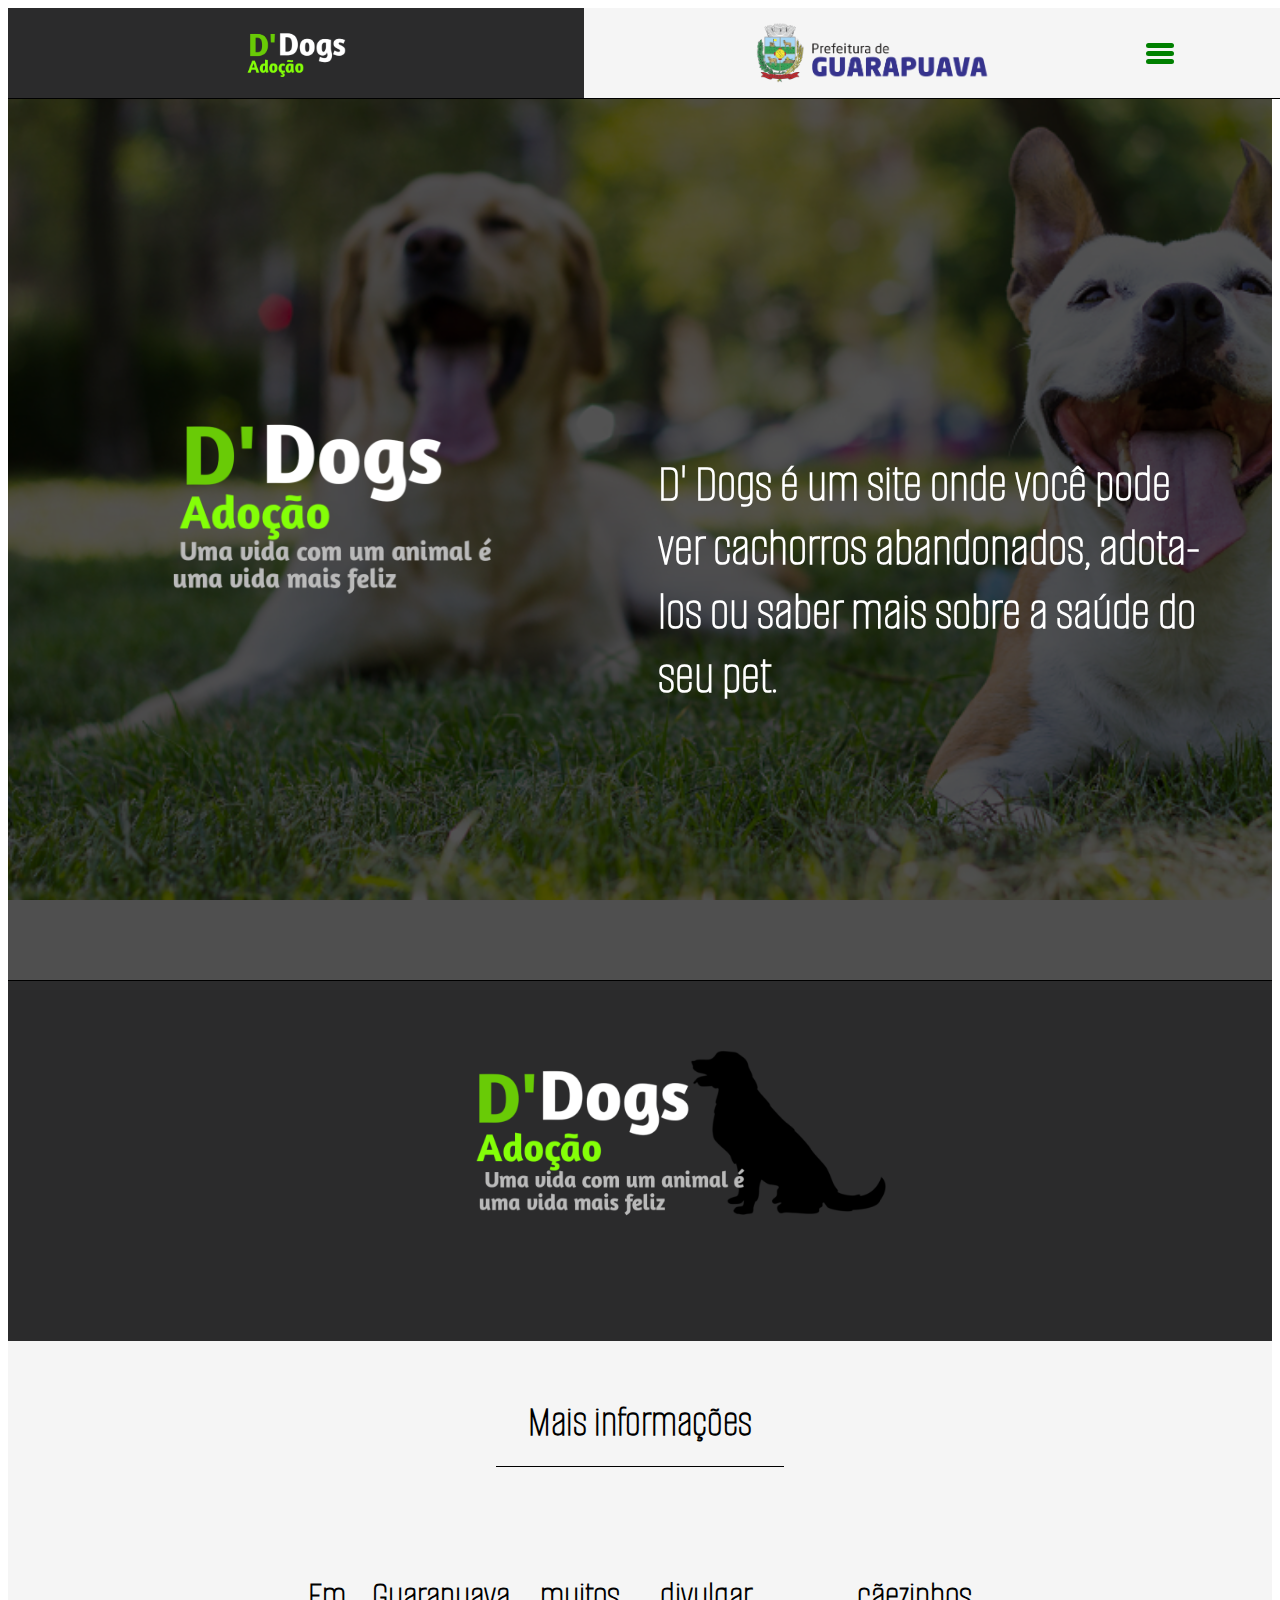
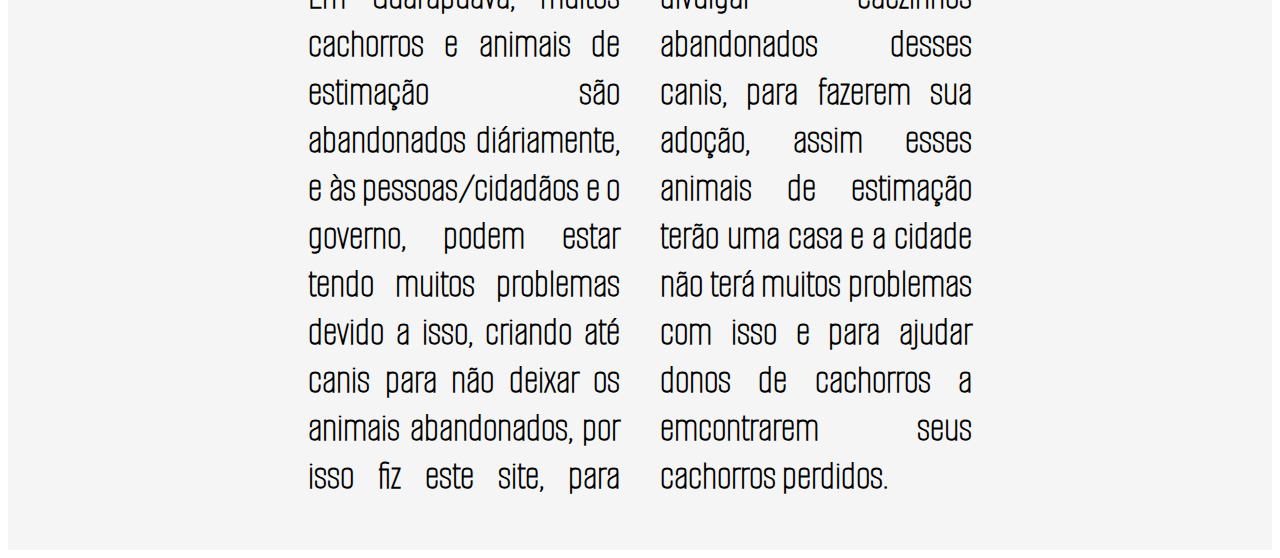
==== index.html @ 09ad76e7 "upload dos arquivos" ====
<!DOCTYPE html>
<html lang="en">
<head>
    <meta charset="UTF-8">
    <meta http-equiv="X-UA-Compatible" content="IE=edge">
    <meta name="viewport" content="width=device-width, initial-scale=1.0">
    <title>D' Dogs</title>

    <link rel="stylesheet" href="./assets/css/index.css">
    <link rel="stylesheet" href="./assets/css/responsive.css">
    <link href="https://cdn.jsdelivr.net/npm/bootstrap@5.2.3/dist/css/bootstrap.min.css" rel="stylesheet" integrity="sha384-rbsA2VBKQhggwzxH7pPCaAqO46MgnOM80zW1RWuH61DGLwZJEdK2Kadq2F9CUG65" crossorigin="anonymous">
</head>

<body>
    <header>
        <div class="header-logo">
            <img width="100px" src="./assets/img/logoc2.png" alt="">
        </div>
        <div class="header-div2">
            <img width="250px" src="./assets/img/guarapuava.png" alt="">
        </div>

        <div class="header-links-2">
            <a class="btn btn-secondary" href="index.html">Home</a>
            <a class="btn btn-secondary" href="#proposta">Mais Informações</a>
            <a class="btn btn-secondary" href="cachorros.html">Cachorros</a>
            <a class="btn btn-success" href="about.html">About</a>
        </div>

        <div class="header-links">
            <a class="btn btn-secondary" href="index.html">Home</a>
            <a class="btn btn-secondary" href="#proposta">Mais Informações</a>
            <a class="btn btn-secondary" href="cachorros.html">Cachorros</a>
            <a class="btn btn-success" href="about.html">About</a>
        </div>
        <div class="header-menu-h">
            <input onclick="active()" type="checkbox" class="menu-h" id="menu-h">

            <label for="menu-h">
                <span></span>
                <span></span>
                <span></span>
            </label>
        </div>
    </header>

    <main>
        <section class="main-main">
            <div class="opacy">
                <div class="main-img1">
                    <img width="600px" src="./assets/img/logoc1.png" alt="">
                </div>
                <div class="main-txt1">
                    <h1>D' Dogs é um site onde você pode ver cachorros abandonados, adota-los ou saber mais sobre a 
                        saúde do seu pet. </h1>
                </div>
            </div>
        </section>

        <section id="proposta" class="main-proposta">
            <div class="main-img2">
                <img width="500px" src="./assets/img/logoc3.png" alt="">
            </div>
            <div class="main-title1">
                <h1 style="font-size: 32pt; color: black; border-bottom: 1px solid black; padding-bottom: 2vh;">⠀Mais informações⠀</h1>
            </div>
            <div class="main-txt2">
                <h2>Em Guarapuava, muitos cachorros e animais de estimação são abandonados diáriamente, 
                   e às pessoas/cidadãos e o governo, podem estar tendo muitos problemas devido a isso, criando até canis 
                    para não deixar os animais
                     abandonados, por isso fiz este site, para divulgar cãezinhos abandonados desses canis, para fazerem 
                     sua adoção, assim esses animais 
                     de estimação terão uma casa e a cidade não terá muitos problemas com isso e para ajudar donos de cachorros
                     a emcontrarem seus cachorros perdidos.</h2>
            </div>
        </section>
    </main>

    <script src="./assets/js/index.js"></script>
    <script src="https://cdn.jsdelivr.net/npm/bootstrap@5.2.3/dist/js/bootstrap.bundle.min.js" integrity="sha384-kenU1KFdBIe4zVF0s0G1M5b4hcpxyD9F7jL+jjXkk+Q2h455rYXK/7HAuoJl+0I4" crossorigin="anonymous"></script>
</body>
</html>
---- assets/css/index.css ----
@import url('https://fonts.googleapis.com/css2?family=Alumni+Sans+Pinstripe&display=swap');

header{
    width: 100vw;
    height: 10vh;
    background-color: whitesmoke;
    position: fixed;
    display: flex;
    border-bottom: 1px solid black;
}

.header-logo{
    width: 27.5%;
    height: 10vh;
    display: flex;
    align-items: center;
    justify-content: center;
    background-color: rgb(43, 43, 44);
}

.header-div2{
    width: 37.5%;
    height: 10vh;
    display: flex;
    align-items: center;
    justify-content: center;
}

.header-links-2{
    width: 35%;
    height: 10vh;
    display: flex;
    align-items: center;
    justify-content: space-evenly;
}

.header-menu-h{
    display: flex;
    align-items: center;
    justify-content: center;
}

#menu-h{
    position: absolute;
    opacity: 0;
}

label{
    cursor: pointer;
    position: absolute;
    display: block;
    width: 28px;
    height: 20px;
}

span{
    opacity: 0;
}

label span{
    display: block;
    position: absolute;
    height: 5px;
    width: 100%;
    border-radius: 30px;
    background-color: green;
    transition: 0.25s ease-in-out;
}

label span:nth-child(1){
    top: 0;
}

label span:nth-child(2){
    top: 8px;
}

label span:nth-child(3){
    top: 16px;
}

#menu-h:checked + label span:nth-child(1){
    transform: rotate(-45deg);
    top: 8px;
}

#menu-h:checked + label span:nth-child(2){
    opacity: 0;
}

#menu-h:checked + label span:nth-child(3){
    transform: rotate(45deg);
    top: 8px;
}

#menu-h:checked{
    transform: translateX(0);
}

main{
    padding-top: 8vh;
    width: 100%;
    height: 230vh;
    display: flex;
    flex-direction: column;
    background-color: whitesmoke;
}

.main-main{
    width: 100%;
    height: 100vh;
    background: url(../img/dog2.jpg) fixed;
    background-repeat: no-repeat;
    background-size: cover;
    font-family: 'Alumni Sans Pinstripe', sans-serif;
}

.opacy{
    width: 100%;
    height: 100vh;
    background-color: rgba(0, 0, 0, 0.678);
    display: flex;
}

.main-img1{
    width: 50%;
    height: 100vh;
    display: flex;
    align-items: center;
    justify-content: center;
}

.main-txt1{
    width: 50%;
    height: 100vh;
    display: flex;
    padding: 50px;
    align-items: center;
    justify-content: center;
    color: white;
}

.main-txt1 h1{
    font-size: 40pt;
}

.main-proposta{
    width: 100%;
    height: 130vh;
    font-family: 'Alumni Sans Pinstripe', sans-serif;
}

.main-img2{
    width: 100%;
    height: 40vh;
    display: flex;
    align-items: center;
    justify-content: center;
    background-color: rgb(43, 43, 44);
    border: 0px;
    border-top: 1px solid black;
}

.main-txt2{
    margin-top: 20vh;
    width: 100%;
    height: 30vh;
    display: flex;
    align-items: center;
    justify-content: center;
}

.main-txt2 h2{
    margin: 300px;
    column-count:2;
    text-align: justify;
    color: black;
    font-size: 30pt;
}
.main-title1{
    width: 100%;
    height: 20vh;
    display: flex;
    align-items: center;
    justify-content: center;
    border: 0px;
}
---- assets/css/responsive.css ----
@media (max-width: 1320px){

    span{
        opacity: 1;
    }

    .header-links{
        display: flex;
        align-items: center;
        justify-content: space-evenly;
        position: absolute;
        top: 10vh;
        right: 0;
        width: 40vw;
        height: 100vh;
        background-color: rgba(61, 60, 60, 0.082);
        border-left: 2px solid rgba(44, 43, 43, 0.548);
        backdrop-filter: blur(5px);
        flex-direction: column;
        transform: translateX(100%);
        transition: .45s ease-in-out;
    }

    .header-links-2{
        display: none;
    }

    .header-logo{
        width: 45%;
    }

    .header-div2{
        width: 45%;
    }

    .menu-h{
        width: 5%;
    }

    .main-div22{
        width: 100%;
        height: 120vh;
        display: flex;
        flex-direction: column;
        align-items: center;
        justify-content: center;
        gap: 5vw;
    }
}

@media (min-width: 1320px){
    .header-links{
        display: none;
    }
}

@media(max-width: 1255px){
    main{
        height: 300vh;
    }

    .main222{
        height: 100vh;
    }
    .main-main{

        height: 100vh;
    }

    .opacy{

        flex-direction: column;
    }

    .main-img1{
        width: 100%;
        height: 50%;
        display: flex;
        align-items: center;
        justify-content: center;
    }

    .main-txt1{
        width: 100%;
        height: 50%;
        display: flex;
        text-align: center;
        align-items: center;
        justify-content: center;
    }
}

@media (max-width: 1125px){
    .main-txt2{
        margin-top: 30vh;
    }
}

@media (max-width: 800px){
    .header-logo{
        width: 92%;
    }

    .header-div2{
        display: none;
    }

    .header-links-2{
        width: 8%;
    }

    header{
        background-color: rgb(43, 43, 44);
    }

    .main-div27 h1{
        margin-top: 20vh;
    }
}

@media (max-width: 990px){
    .main-div24{
        height: 150vh;
        flex-direction: column-reverse;
    }
}

@media (max-width: 1170px){
    .main-txt2{
        margin-top: 40vh;
    }
}

@media (max-width: 1090px){
    #dog1{
        display: none;
    }

    #dog3{
        display: none;
    }

    #dog2{
        width: 450px;
    }
}

@media (max-height: 700px){
    .main-txt2{
        margin-top: 50vh;
    }
}

::-webkit-scrollbar{
    width: 10px;
    background-color: rgb(43, 43, 44);
}

::-webkit-scrollbar-thumb{
    border: 0px;
    border-radius: 10px;
    background-color: green;
}
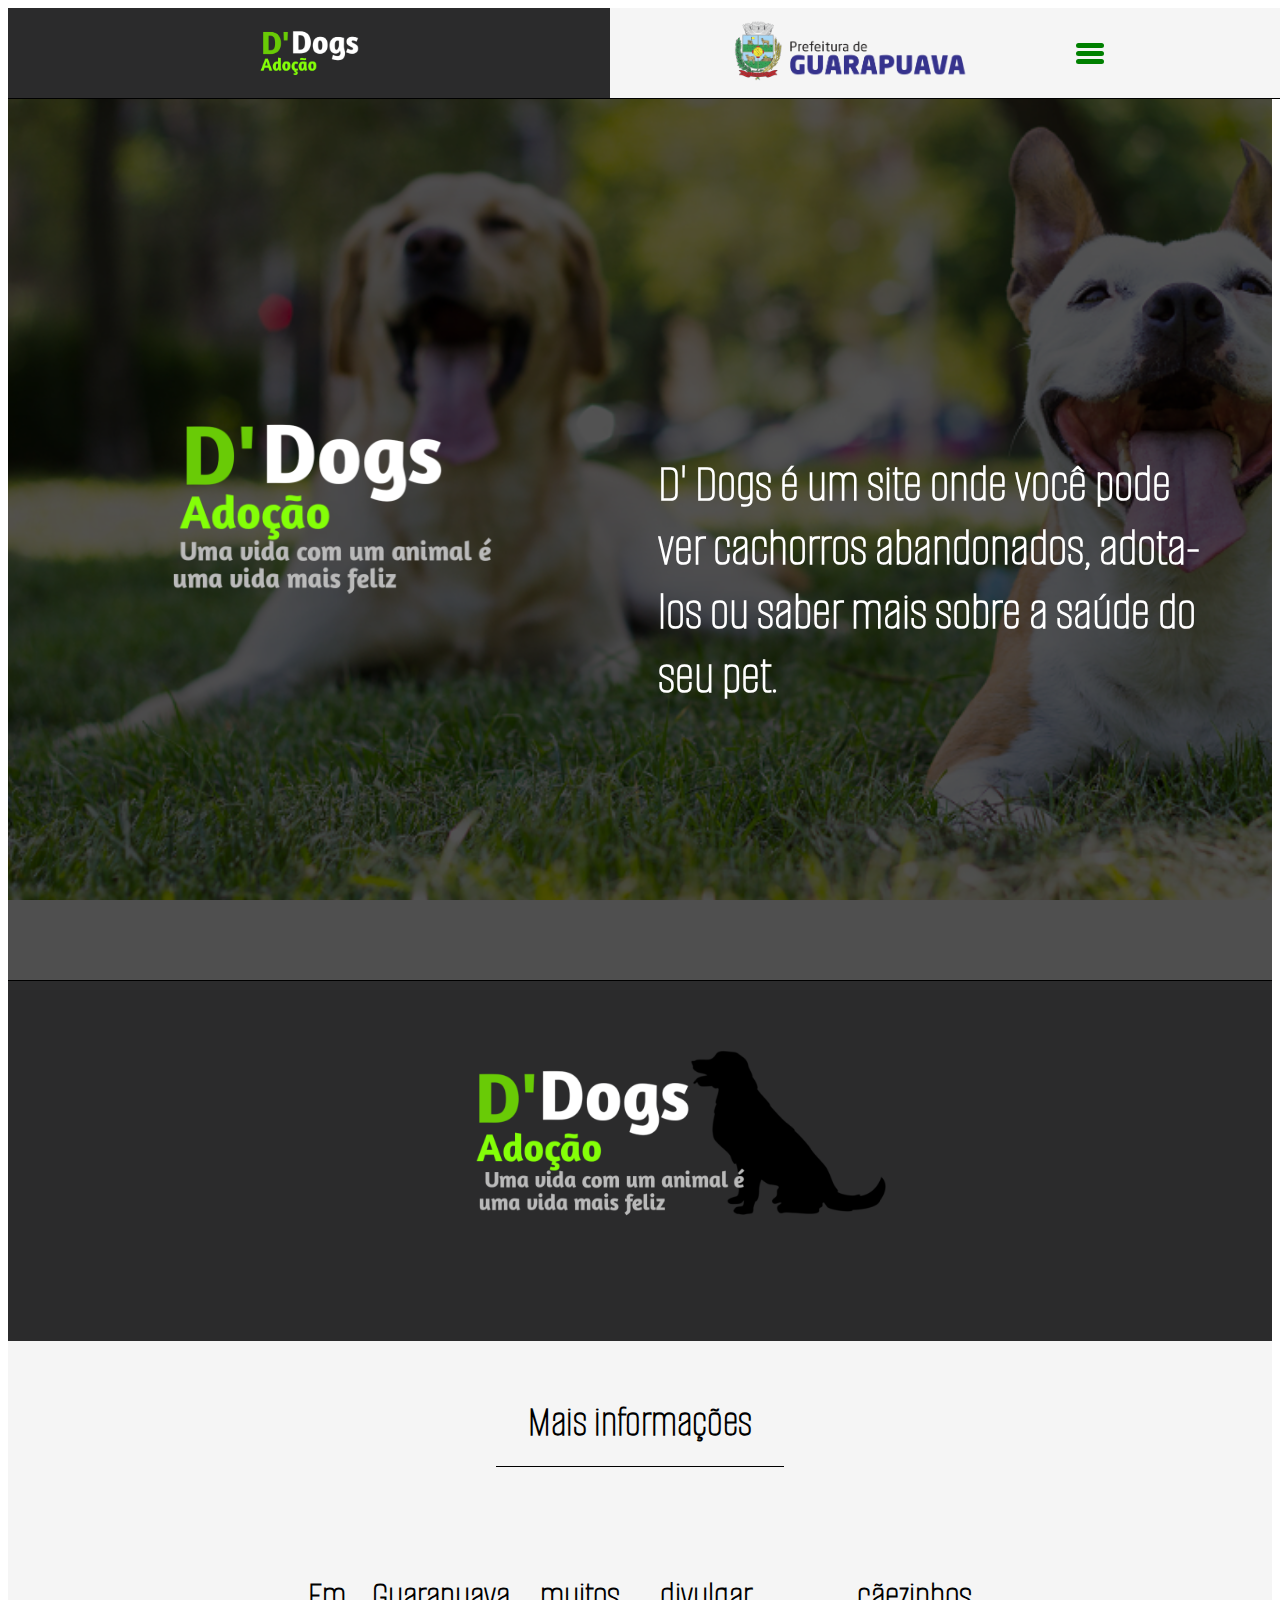
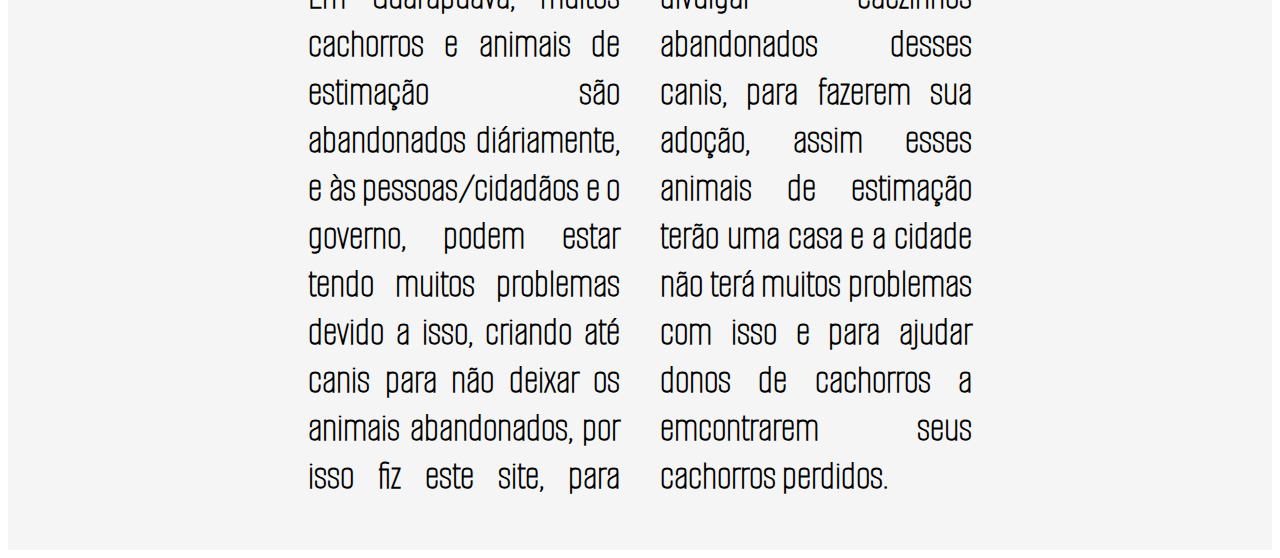
==== commit dcfd93a3: "upload dos arquivos" ====
--- a/index.html
+++ b/index.html
@@ -14,17 +14,14 @@
 <body>
     <header>
         <div class="header-logo">
-            <img width="100px" src="./assets/img/logoc2.png" alt="">
+            <a href="index.html">
+                <img width="100px" src="./assets/img/logoc2.png" alt="">
+            </a>
         </div>
         <div class="header-div2">
-            <img width="250px" src="./assets/img/guarapuava.png" alt="">
-        </div>
-
-        <div class="header-links-2">
-            <a class="btn btn-secondary" href="index.html">Home</a>
-            <a class="btn btn-secondary" href="#proposta">Mais Informações</a>
-            <a class="btn btn-secondary" href="cachorros.html">Cachorros</a>
-            <a class="btn btn-success" href="about.html">About</a>
+            <a href="https://www.guarapuava.pr.gov.br">
+                <img width="250px" src="./assets/img/guarapuava.png" alt="">
+            </a>
         </div>
 
         <div class="header-links">
--- a/assets/css/index.css
+++ b/assets/css/index.css
@@ -16,6 +16,35 @@
     align-items: center;
     justify-content: center;
     background-color: rgb(43, 43, 44);
+}
+
+.header-links{
+    display: flex;
+    align-items: center;
+    justify-content: space-evenly;
+    position: absolute;
+    top: 10vh;
+    right: 0;
+    width: 40vw;
+    height: 100vh;
+    background-color: rgba(61, 60, 60, 0.082);
+    border-left: 2px solid rgba(44, 43, 43, 0.548);
+    backdrop-filter: blur(5px);
+    flex-direction: column;
+    transform: translateX(100%);
+    transition: .45s ease-in-out;
+}
+
+.header-logo{
+    width: 47%;
+}
+
+.header-div2{
+    width: 47%;
+}
+
+.menu-h{
+    width: 1%;
 }
 
 .header-div2{
@@ -51,10 +80,6 @@
     display: block;
     width: 28px;
     height: 20px;
-}
-
-span{
-    opacity: 0;
 }
 
 label span{
--- a/assets/css/responsive.css
+++ b/assets/css/responsive.css
@@ -3,39 +3,6 @@
 
     span{
         opacity: 1;
-    }
-
-    .header-links{
-        display: flex;
-        align-items: center;
-        justify-content: space-evenly;
-        position: absolute;
-        top: 10vh;
-        right: 0;
-        width: 40vw;
-        height: 100vh;
-        background-color: rgba(61, 60, 60, 0.082);
-        border-left: 2px solid rgba(44, 43, 43, 0.548);
-        backdrop-filter: blur(5px);
-        flex-direction: column;
-        transform: translateX(100%);
-        transition: .45s ease-in-out;
-    }
-
-    .header-links-2{
-        display: none;
-    }
-
-    .header-logo{
-        width: 45%;
-    }
-
-    .header-div2{
-        width: 45%;
-    }
-
-    .menu-h{
-        width: 5%;
     }
 
     .main-div22{
@@ -46,12 +13,6 @@
         align-items: center;
         justify-content: center;
         gap: 5vw;
-    }
-}
-
-@media (min-width: 1320px){
-    .header-links{
-        display: none;
     }
 }
 
